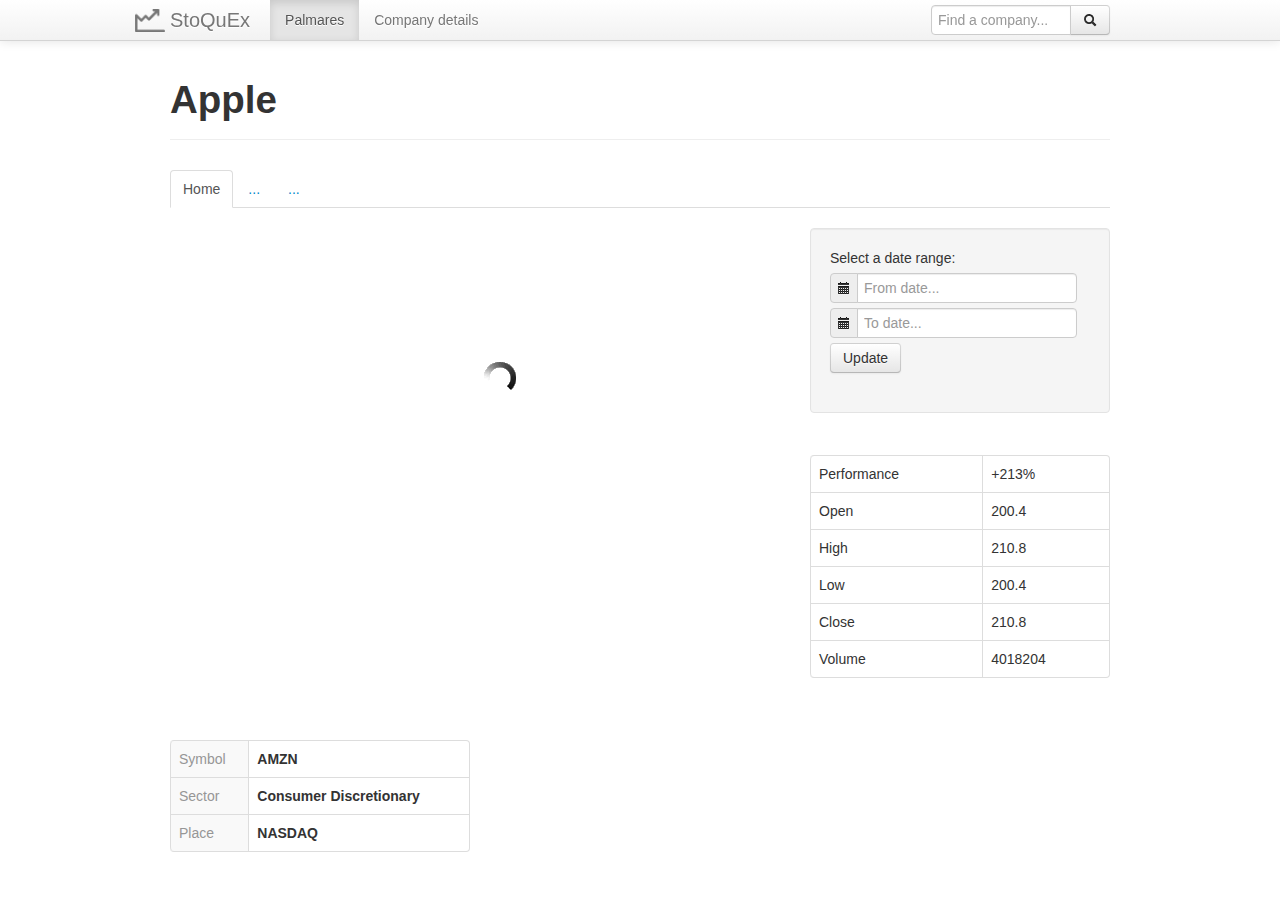
==== index.html @ b41f06c1 "Thursday afternoon work" ====
<!DOCTYPE html>
<html>
<head>
<meta content="text/html; charset=ISO-8859-1" http-equiv="content-type">
<title>StoQuEx - Stock Quotes Explorer</title>
<!-- Bootstrap -->
<meta name="viewport" content="width=device-width, initial-scale=1.0">
<link href="assets/css/bootstrap.min.css" rel="stylesheet" media="screen">
<link href="assets/css/bootstrap-datetimepicker.min.css" rel="stylesheet" media="screen">
<style>
body {
  padding-top: 60px;
}

.navbar-logo {
  height: 40px;

  margin-left: -35px;
  padding-left: 35px;

  background: url(assets/img/logo.png) no-repeat;
  background-position: left center;
  background-size: 30px;
}

.navbar-logo:hover {
  background: url(assets/img/logo-black.png) no-repeat;
  background-position: left center;
  background-size: 30px;
}

.navbar-logo:hover a {
  color: black;
}

#search {
  -moz-transition:width 500ms, height 500ms, background-color 500ms, -moz-transform 500ms;
  -webkit-transition:width 500ms, height 500ms, background-color 500ms, -webkit-transform 500ms;
  -o-transition:width 500ms, height 500ms, background-color 500ms, -o-transform 500ms;
  transition:width 500ms, height 500ms, background-color 500ms, transform 500ms;
}

#search:focus {
  width: 200px;
}

.company-card {
  margin-top: 42px;
}

.company-card .name{
  color: rgb(150,150,150);
  background: rgb(249,249,249);
}

.company-card .value {
  font-weight: bold;
}

.graph-details {
  margin-top: 42px;
}

.loader {
  background: url(assets/img/ajax-loader.gif) no-repeat;
  background-position: center center;
}
</style> 
</head>
<body>

<!-- Navbar -->
<div class="navbar navbar-fixed-top">
  <div class="navbar-inner">
    <div class="container"> 
      <div class="navbar-logo pull-left">
        <a class="brand" href="/">StoQuEx</a>
      </div>
      <div class="container">
        <ul class="nav">
          <li class="active"><a href="#palmares" data-toggle="tab">Palmares</a></li>
          <li class=""><a href="#company-details" data-toggle="tab">Company details</a></li>
        </ul>
        <div class="input-append navbar-search pull-right"> 
          <input class="span2" id="search" type="text" placeholder="Find a company..." autocomplete="off"/> 
          <div class="btn">
            <i class="icon-search"></i>
          </div>
        </div>
      </div>
    </div>
  </div>
</div>

<div class="container">
  <div class="tab-content">

    <!-- Palmares -->
    <div class="tab-pane" id="palmares">
      <div class="page-header">
        <h1>Palmares</h1>
      </div>
      <div class="row">
        <div class="span4">
          <h2>Green</h2>
          <table class="table">
            <thead>
              <tr>
                <th>Ticker</th>
                <th>Closing value</th>
                <th>Performance</th>
              </tr>
            </thead>
            <tbody>
            <tr>
              <td>ABC1</td>
              <td>123,45</td>
              <td>+31%</td>
            </tr>
            <tr>
              <td>ABC2</td>
              <td>123,45</td>
              <td>+30%</td>
            </tr>
            <tr>
              <td>ABC3</td>
              <td>123,45</td>
              <td>+29%</td>
            </tr>
            </tbody>
          </table>
        </div>
        <div class="span4">
            <h2>Red</h2>
            <table class="table">
              <thead>
                <tr>
                  <th>Ticker</th>
                  <th>Closing value</th>
                  <th>Performance</th>
                </tr>
              </thead>
              <tbody>
              <tr>
                <td>ABC1</td>
                <td>123,45</td>
                <td>-31%</td>
              </tr>
              <tr>
                <td>ABC2</td>
                <td>123,45</td>
                <td>-30%</td>
              </tr>
              <tr>
                <td>ABC3</td>
                <td>123,45</td>
                <td>-29%</td>
              </tr>
              </tbody>
            </table>
        </div>
        <div class="span4">
            <h2>Volume</h2>
            <table class="table">
              <thead>
                <tr>
                  <th>Ticker</th>
                  <th>Closing value</th>
                  <th>Performance</th>
                </tr>
              </thead>
              <tbody>
              <tr>
                <td>ABC1</td>
                <td>123,45</td>
                <td>12345</td>
              </tr>
              <tr>
                <td>ABC2</td>
                <td>123,45</td>
                <td>12345</td>
              </tr>
              <tr>
                <td>ABC3</td>
                <td>123,45</td>
                <td>12345</td>
              </tr>
              </tbody>
            </table>
        </div>
      </div>
    </div>

    <!-- Company Details -->
    <div class="tab-pane active" id="company-details">
      <div class="row">
        <div class="span12">
          <div class="page-header">
            <h1>Apple</h1>
          </div>
        </div>
      </div>
      <ul class="nav nav-tabs">
        <li class="active"><a href="#">Home</a></li>
        <li><a href="#">...</a></li>
        <li><a href="#">...</a></li>
      </ul>
      <div class="row">
        <div id="chart" class="span8">
          <div class="span8 loader" style="height: 300px;"></div>
        </div>
        <div class="span4">
          <div class="well">
            <form>
              <fieldset>
                <label>Select a date range:</label>
                <div id="from-picker" class="input-prepend">
                  <span class="add-on">
                    <i data-time-icon="icon-time" data-date-icon="icon-calendar"></i>
                  </span>
                  <input data-format="MM/dd/yyyy" type="text" placeholder="From date..."></input>
                </div>
                <div id="to-picker" class="input-prepend">
                  <span class="add-on">
                    <i data-time-icon="icon-time" data-date-icon="icon-calendar"></i>
                  </span>
                  <input data-format="MM/dd/yyyy" type="text" placeholder="To date..."></input>
                </div>
                <button class="btn">Update</button>
              </fieldset>
            </form>
          </div>
        
          <table class="table table-bordered graph-details">
            <tbody>
            <tr>
              <td class="name">Performance</td>
              <td class="value">+213%</td>
            </tr>
            <tr>
              <td class="name">Open</td>
              <td class="value">200.4</td>
            </tr>
            <tr>
              <td class="name">High</td>
              <td class="value">210.8</td>                
            </tr>
            <tr>
              <td class="name">Low</td>
              <td class="value">200.4</td>                
            </tr>
            <tr>
              <td class="name">Close</td>
              <td class="value">210.8</td>                
            </tr>
            <tr>
              <td class="name">Volume</td>
              <td class="value">4018204</td>                
            </tr>
            </tbody>
          </table> 
        </div>
      </div>
      <div class="row">
        <div class="span4">
          <table class="table table-bordered company-card">
            <tbody>
            <tr>
              <td class="name">Symbol</td>
              <td class="value company-symbol">AMZN</td>
            </tr>
            <tr>
              <td class="name">Sector</td>
              <td class="value company-sector">Consumer Discretionary</td>
            </tr>
            <tr>
              <td class="name">Place</td>
              <td class="value company-place">NASDAQ</td>                
            </tr>
            </tbody>
          </table> 
        </div> 
      </div>                   
  </div>
</div>

<!-- Bootstrap -->
<script src="assets/js/jquery.min.js"></script>
<script src="assets/js/underscore-min.js"></script>
<script src="assets/js/bootstrap.min.js"></script>
<script src="assets/js/bootstrap-datetimepicker.min.js"></script>
<script src="assets/js/raphael-min.js"></script>
<script src="assets/js/polychart2.min.js"></script>
<script src="assets/js/moment.min.js"></script>
<script src="assets/js/app.js"></script>
</body>
</html>
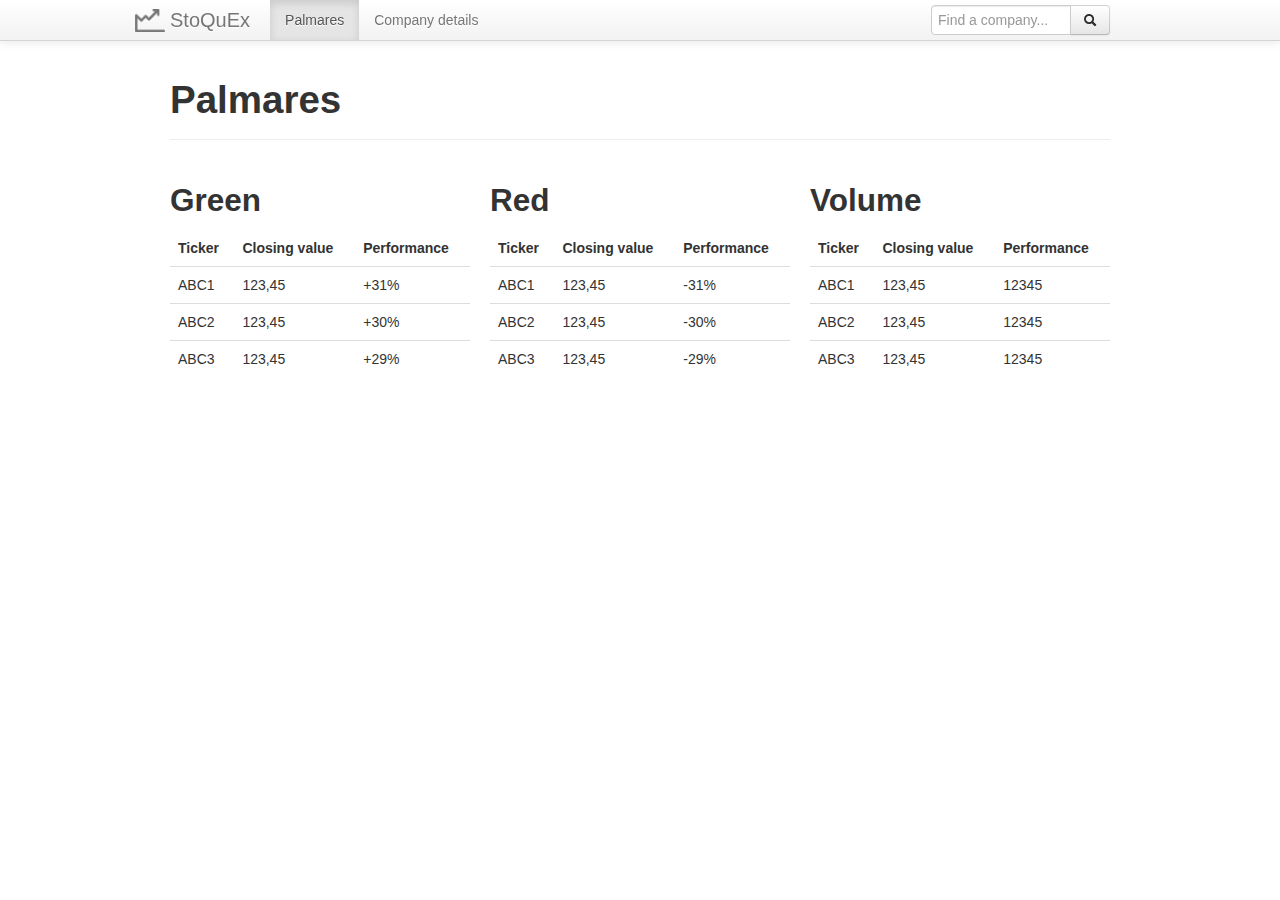
==== commit 25e1c586: "Fix HTML Markup and Palmares as first page" ====
--- a/index.html
+++ b/index.html
@@ -5,6 +5,7 @@
 <title>StoQuEx - Stock Quotes Explorer</title>
 <!-- Bootstrap -->
 <meta name="viewport" content="width=device-width, initial-scale=1.0">
+<meta name="apple-mobile-web-app-capable" content="yes" />
 <link href="assets/css/bootstrap.min.css" rel="stylesheet" media="screen">
 <link href="assets/css/bootstrap-datetimepicker.min.css" rel="stylesheet" media="screen">
 <style>
@@ -84,7 +85,7 @@
         <div class="input-append navbar-search pull-right"> 
           <input class="span2" id="search" type="text" placeholder="Find a company..." autocomplete="off"/> 
           <div class="btn">
-            <i class="icon-search"></i>
+            <i class="icon-search">&nbsp;</i>
           </div>
         </div>
       </div>
@@ -96,7 +97,7 @@
   <div class="tab-content">
 
     <!-- Palmares -->
-    <div class="tab-pane" id="palmares">
+    <div class="tab-pane active" id="palmares">
       <div class="page-header">
         <h1>Palmares</h1>
       </div>
@@ -131,68 +132,68 @@
           </table>
         </div>
         <div class="span4">
-            <h2>Red</h2>
-            <table class="table">
-              <thead>
-                <tr>
-                  <th>Ticker</th>
-                  <th>Closing value</th>
-                  <th>Performance</th>
-                </tr>
-              </thead>
-              <tbody>
+          <h2>Red</h2>
+          <table class="table">
+            <thead>
               <tr>
-                <td>ABC1</td>
-                <td>123,45</td>
-                <td>-31%</td>
+                <th>Ticker</th>
+                <th>Closing value</th>
+                <th>Performance</th>
               </tr>
+            </thead>
+            <tbody>
+            <tr>
+              <td>ABC1</td>
+              <td>123,45</td>
+              <td>-31%</td>
+            </tr>
+            <tr>
+              <td>ABC2</td>
+              <td>123,45</td>
+              <td>-30%</td>
+            </tr>
+            <tr>
+              <td>ABC3</td>
+              <td>123,45</td>
+              <td>-29%</td>
+            </tr>
+            </tbody>
+          </table>
+        </div>
+        <div class="span4">
+          <h2>Volume</h2>
+          <table class="table">
+            <thead>
               <tr>
-                <td>ABC2</td>
-                <td>123,45</td>
-                <td>-30%</td>
+                <th>Ticker</th>
+                <th>Closing value</th>
+                <th>Performance</th>
               </tr>
-              <tr>
-                <td>ABC3</td>
-                <td>123,45</td>
-                <td>-29%</td>
-              </tr>
-              </tbody>
-            </table>
-        </div>
-        <div class="span4">
-            <h2>Volume</h2>
-            <table class="table">
-              <thead>
-                <tr>
-                  <th>Ticker</th>
-                  <th>Closing value</th>
-                  <th>Performance</th>
-                </tr>
-              </thead>
-              <tbody>
-              <tr>
-                <td>ABC1</td>
-                <td>123,45</td>
-                <td>12345</td>
-              </tr>
-              <tr>
-                <td>ABC2</td>
-                <td>123,45</td>
-                <td>12345</td>
-              </tr>
-              <tr>
-                <td>ABC3</td>
-                <td>123,45</td>
-                <td>12345</td>
-              </tr>
-              </tbody>
-            </table>
+            </thead>
+            <tbody>
+            <tr>
+              <td>ABC1</td>
+              <td>123,45</td>
+              <td>12345</td>
+            </tr>
+            <tr>
+              <td>ABC2</td>
+              <td>123,45</td>
+              <td>12345</td>
+            </tr>
+            <tr>
+              <td>ABC3</td>
+              <td>123,45</td>
+              <td>12345</td>
+            </tr>
+            </tbody>
+          </table>
         </div>
       </div>
     </div>
 
     <!-- Company Details -->
-    <div class="tab-pane active" id="company-details">
+    <div class="tab-pane" id="company-details">
       <div class="row">
         <div class="span12">
           <div class="page-header">
@@ -200,37 +201,32 @@
           </div>
         </div>
       </div>
-      <ul class="nav nav-tabs">
-        <li class="active"><a href="#">Home</a></li>
-        <li><a href="#">...</a></li>
-        <li><a href="#">...</a></li>
-      </ul>
       <div class="row">
         <div id="chart" class="span8">
           <div class="span8 loader" style="height: 300px;"></div>
         </div>
         <div class="span4">
           <div class="well">
-            <form>
+            <form action="#">
               <fieldset>
                 <label>Select a date range:</label>
                 <div id="from-picker" class="input-prepend">
                   <span class="add-on">
-                    <i data-time-icon="icon-time" data-date-icon="icon-calendar"></i>
+                    <i data-time-icon="icon-time" data-date-icon="icon-calendar">&nbsp;</i>
                   </span>
-                  <input data-format="MM/dd/yyyy" type="text" placeholder="From date..."></input>
+                  <input data-format="MM/dd/yyyy" type="text" placeholder="From date..."/>
                 </div>
                 <div id="to-picker" class="input-prepend">
                   <span class="add-on">
-                    <i data-time-icon="icon-time" data-date-icon="icon-calendar"></i>
+                    <i data-time-icon="icon-time" data-date-icon="icon-calendar">&nbsp;</i>
                   </span>
-                  <input data-format="MM/dd/yyyy" type="text" placeholder="To date..."></input>
+                  <input data-format="MM/dd/yyyy" type="text" placeholder="To date..."/>
                 </div>
                 <button class="btn">Update</button>
               </fieldset>
             </form>
           </div>
-        
+
           <table class="table table-bordered graph-details">
             <tbody>
             <tr>
@@ -281,6 +277,7 @@
           </table> 
         </div> 
       </div>                   
+    </div>
   </div>
 </div>
 
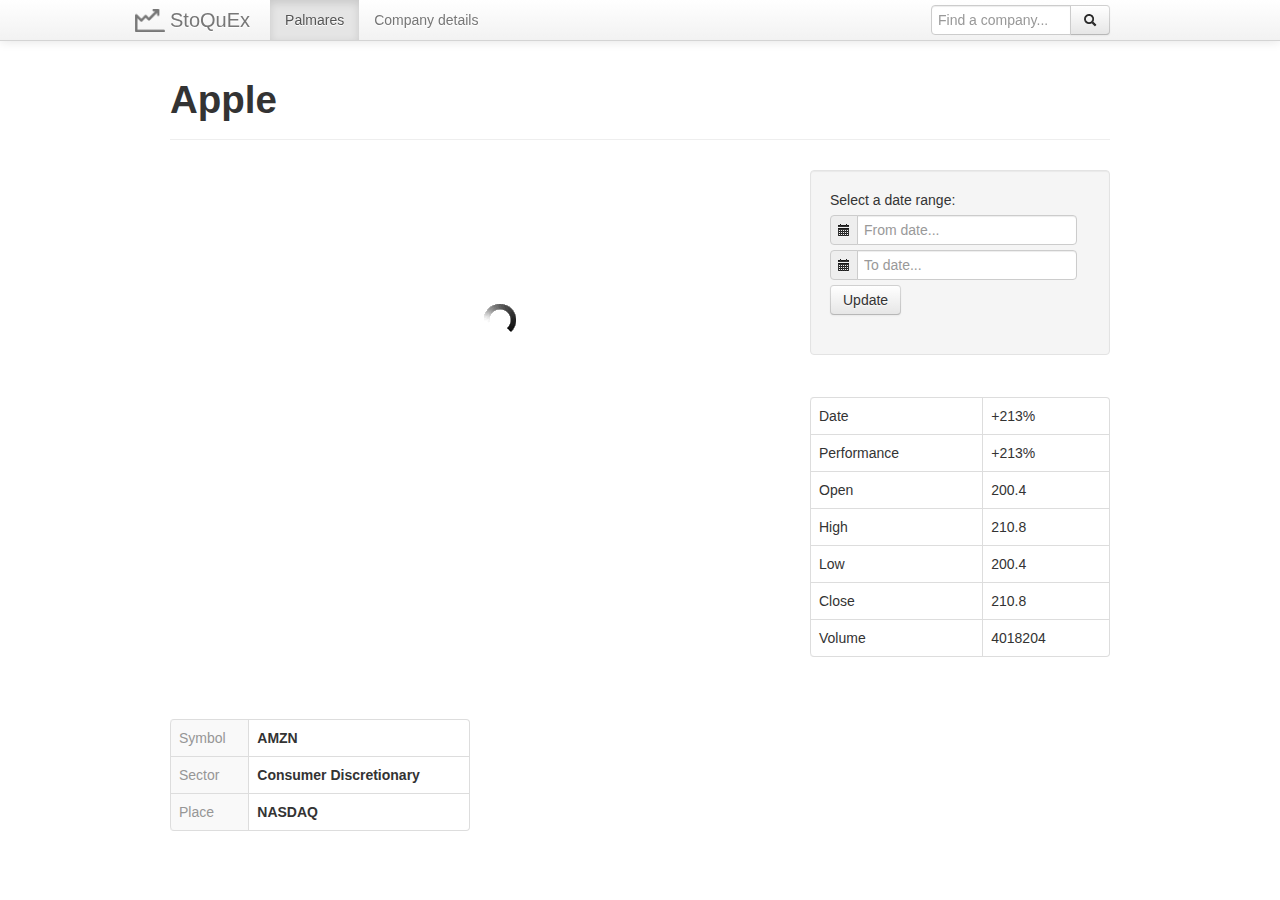
==== commit 796c805b: "Add click callback to graph" ====
--- a/index.html
+++ b/index.html
@@ -97,7 +97,7 @@
   <div class="tab-content">
 
     <!-- Palmares -->
-    <div class="tab-pane active" id="palmares">
+    <div class="tab-pane" id="palmares">
       <div class="page-header">
         <h1>Palmares</h1>
       </div>
@@ -193,7 +193,7 @@
     </div>
 
     <!-- Company Details -->
-    <div class="tab-pane" id="company-details">
+    <div class="tab-pane active" id="company-details">
       <div class="row">
         <div class="span12">
           <div class="page-header">
@@ -230,28 +230,32 @@
           <table class="table table-bordered graph-details">
             <tbody>
             <tr>
+              <td class="name">Date</td>
+              <td class="value quote-date">+213%</td>
+            </tr>
+            <tr>
               <td class="name">Performance</td>
-              <td class="value">+213%</td>
+              <td class="value quote-performance">+213%</td>
             </tr>
             <tr>
               <td class="name">Open</td>
-              <td class="value">200.4</td>
+              <td class="value quote-open">200.4</td>
             </tr>
             <tr>
               <td class="name">High</td>
-              <td class="value">210.8</td>                
+              <td class="value quote-high">210.8</td>                
             </tr>
             <tr>
               <td class="name">Low</td>
-              <td class="value">200.4</td>                
+              <td class="value quote-low">200.4</td>                
             </tr>
             <tr>
               <td class="name">Close</td>
-              <td class="value">210.8</td>                
+              <td class="value quote-close">210.8</td>                
             </tr>
             <tr>
               <td class="name">Volume</td>
-              <td class="value">4018204</td>                
+              <td class="value quote-volume">4018204</td>                
             </tr>
             </tbody>
           </table> 
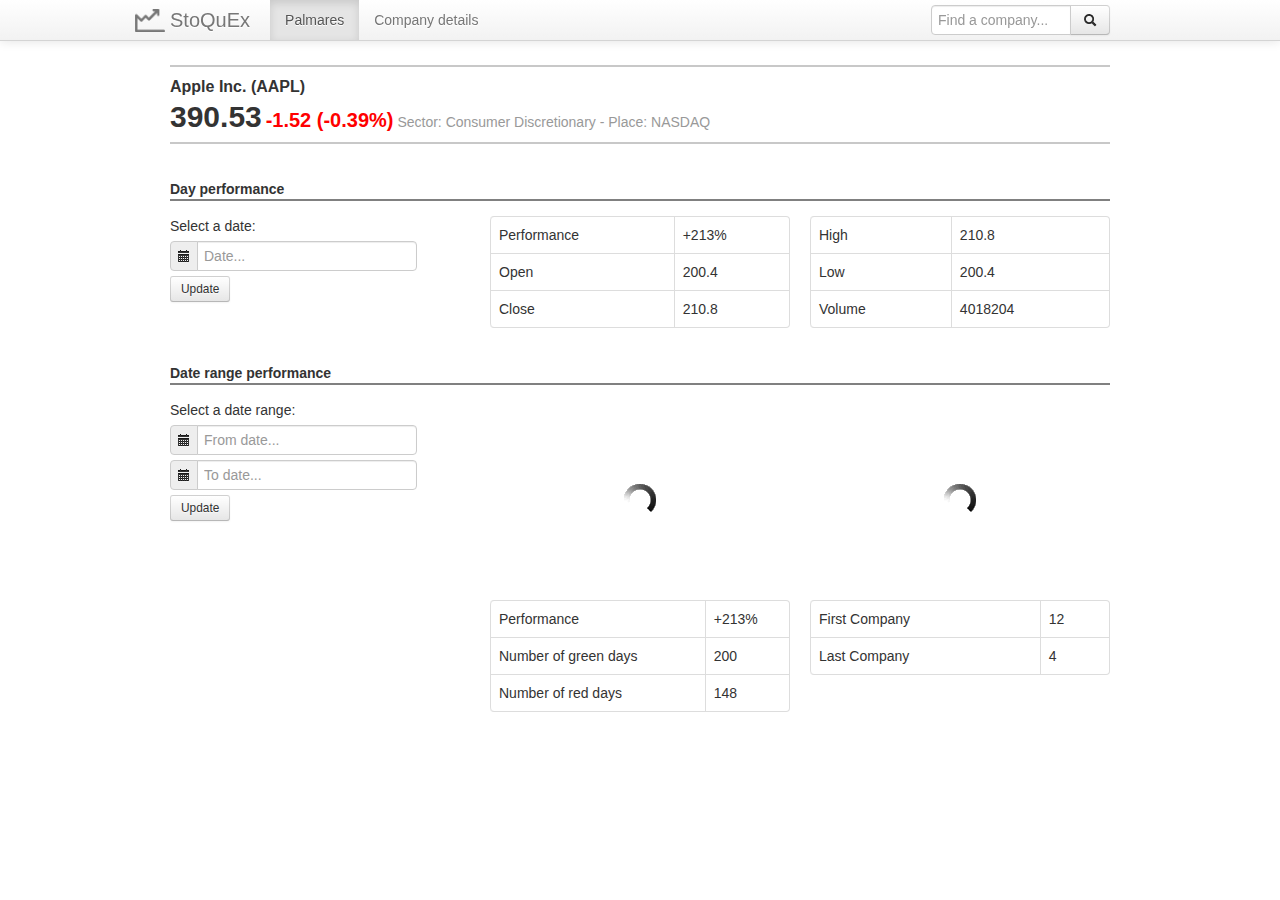
==== commit 069a06ca: "New Company Detail design" ====
--- a/index.html
+++ b/index.html
@@ -45,6 +45,45 @@
   width: 200px;
 }
 
+.company-header {
+  border-top: solid 2px rgb(200,200,200);
+  border-bottom: solid 2px rgb(200,200,200);
+  margin-top: 5px;
+  padding-bottom: 10px;
+  margin-bottom: 20px;
+}
+
+.company-header h1 {
+  margin: 0px;
+  padding: 0px;
+  font-size: 16px;
+}
+
+.company-header .quote {
+  font-size: 30px;
+  font-weight: bold;
+}
+
+.company-header .performance {
+  font-size: 20px;
+  font-weight: bold;
+}
+
+.company-header .bad {
+  color: red;
+}
+
+.company-header .good {
+  color: green;
+}
+
+.section-header {
+  border-bottom: solid 2px gray;
+  margin-top: 15px;
+  margin-bottom: 15px;
+  font-weight: bold;
+}
+
 .company-card {
   margin-top: 42px;
 }
@@ -56,10 +95,6 @@
 
 .company-card .value {
   font-weight: bold;
-}
-
-.graph-details {
-  margin-top: 42px;
 }
 
 .loader {
@@ -95,7 +130,6 @@
 
 <div class="container">
   <div class="tab-content">
-
     <!-- Palmares -->
     <div class="tab-pane" id="palmares">
       <div class="page-header">
@@ -196,43 +230,41 @@
     <div class="tab-pane active" id="company-details">
       <div class="row">
         <div class="span12">
-          <div class="page-header">
-            <h1>Apple</h1>
-          </div>
-        </div>
-      </div>
-      <div class="row">
-        <div id="chart" class="span8">
-          <div class="span8 loader" style="height: 300px;"></div>
-        </div>
-        <div class="span4">
-          <div class="well">
-            <form action="#">
-              <fieldset>
-                <label>Select a date range:</label>
-                <div id="from-picker" class="input-prepend">
-                  <span class="add-on">
-                    <i data-time-icon="icon-time" data-date-icon="icon-calendar">&nbsp;</i>
-                  </span>
-                  <input data-format="MM/dd/yyyy" type="text" placeholder="From date..."/>
-                </div>
-                <div id="to-picker" class="input-prepend">
-                  <span class="add-on">
-                    <i data-time-icon="icon-time" data-date-icon="icon-calendar">&nbsp;</i>
-                  </span>
-                  <input data-format="MM/dd/yyyy" type="text" placeholder="To date..."/>
-                </div>
-                <button class="btn">Update</button>
-              </fieldset>
-            </form>
-          </div>
-
-          <table class="table table-bordered graph-details">
-            <tbody>
-            <tr>
-              <td class="name">Date</td>
-              <td class="value quote-date">+213%</td>
-            </tr>
+          <div class="company-header">
+            <h1>Apple Inc. (AAPL)</h1>
+            <span class="quote">390.53</span>
+            <span class="performance bad">-1.52 (-0.39%)</span>
+            <span class="muted">
+              Sector: Consumer Discretionary - Place: NASDAQ
+            </span>
+          </div>
+        </div>
+      </div>
+      <div class="row">
+        <div class="span12"> 
+          <div class="section-header">
+            Day performance
+          </div>
+        </div>
+      </div>
+      <div class="row">
+        <div class="span4">
+          <form action="#">
+            <fieldset>
+              <label>Select a date:</label>
+              <div id="date-picker" class="input-prepend">
+                <span class="add-on">
+                  <i data-time-icon="icon-time" data-date-icon="icon-calendar">&nbsp;</i>
+                </span>
+                <input data-format="MM/dd/yyyy" type="text" placeholder="Date..."/>
+              </div>
+              <button class="btn btn-small">Update</button>
+            </fieldset>
+          </form>
+        </div>
+        <div class="span4">
+          <table class="table table-bordered">
+            <tbody>
             <tr>
               <td class="name">Performance</td>
               <td class="value quote-performance">+213%</td>
@@ -242,6 +274,16 @@
               <td class="value quote-open">200.4</td>
             </tr>
             <tr>
+              <td class="name">Close</td>
+              <td class="value quote-close">210.8</td>                
+            </tr>
+            </tbody>
+          </table> 
+        </div>
+        <div class="span4">
+          <table class="table table-bordered">
+            <tbody>
+            <tr>
               <td class="name">High</td>
               <td class="value quote-high">210.8</td>                
             </tr>
@@ -250,10 +292,6 @@
               <td class="value quote-low">200.4</td>                
             </tr>
             <tr>
-              <td class="name">Close</td>
-              <td class="value quote-close">210.8</td>                
-            </tr>
-            <tr>
               <td class="name">Volume</td>
               <td class="value quote-volume">4018204</td>                
             </tr>
@@ -262,25 +300,72 @@
         </div>
       </div>
       <div class="row">
-        <div class="span4">
-          <table class="table table-bordered company-card">
-            <tbody>
-            <tr>
-              <td class="name">Symbol</td>
-              <td class="value company-symbol">AMZN</td>
-            </tr>
-            <tr>
-              <td class="name">Sector</td>
-              <td class="value company-sector">Consumer Discretionary</td>
-            </tr>
-            <tr>
-              <td class="name">Place</td>
-              <td class="value company-place">NASDAQ</td>                
+        <div class="span12">
+          <div class="section-header">
+            Date range performance
+          </div>
+        </div>
+      </div>
+      <div class="row">
+        <div class="span4">
+          <form action="#">
+            <fieldset>
+              <label>Select a date range:</label>
+              <div id="from-picker" class="input-prepend">
+                <span class="add-on">
+                  <i data-time-icon="icon-time" data-date-icon="icon-calendar">&nbsp;</i>
+                </span>
+                <input data-format="MM/dd/yyyy" type="text" placeholder="From date..."/>
+              </div>
+              <div id="to-picker" class="input-prepend">
+                <span class="add-on">
+                  <i data-time-icon="icon-time" data-date-icon="icon-calendar">&nbsp;</i>
+                </span>
+                <input data-format="MM/dd/yyyy" type="text" placeholder="To date..."/>
+              </div>
+              <button class="btn btn-small">Update</button>
+            </fieldset>
+          </form>
+        </div>
+        <div class="span4">
+          <div id="close-chart">
+            <div class="loader" style="height: 200px;"></div>
+          </div>
+          <table class="table table-bordered">
+            <tbody>
+            <tr>
+              <td class="name">Performance</td>
+              <td class="value quote-performance">+213%</td>
+            </tr>
+            <tr>
+              <td class="name">Number of green days</td>
+              <td class="value quote-open">200</td>
+            </tr>
+            <tr>
+              <td class="name">Number of red days</td>
+              <td class="value quote-close">148</td>                
             </tr>
             </tbody>
           </table> 
-        </div> 
-      </div>                   
+        </div>
+        <div class="span4">
+          <div id="volume-chart">
+            <div class="loader" style="height: 200px;"></div>
+          </div>
+          <table class="table table-bordered">
+            <tbody>
+            <tr>
+              <td class="name">First Company</td>
+              <td class="value quote-high">12</td>                
+            </tr>
+            <tr>
+              <td class="name">Last Company</td>
+              <td class="value quote-low">4</td>                
+            </tr>
+            </tbody>
+          </table> 
+        </div>
+      </div>
     </div>
   </div>
 </div>
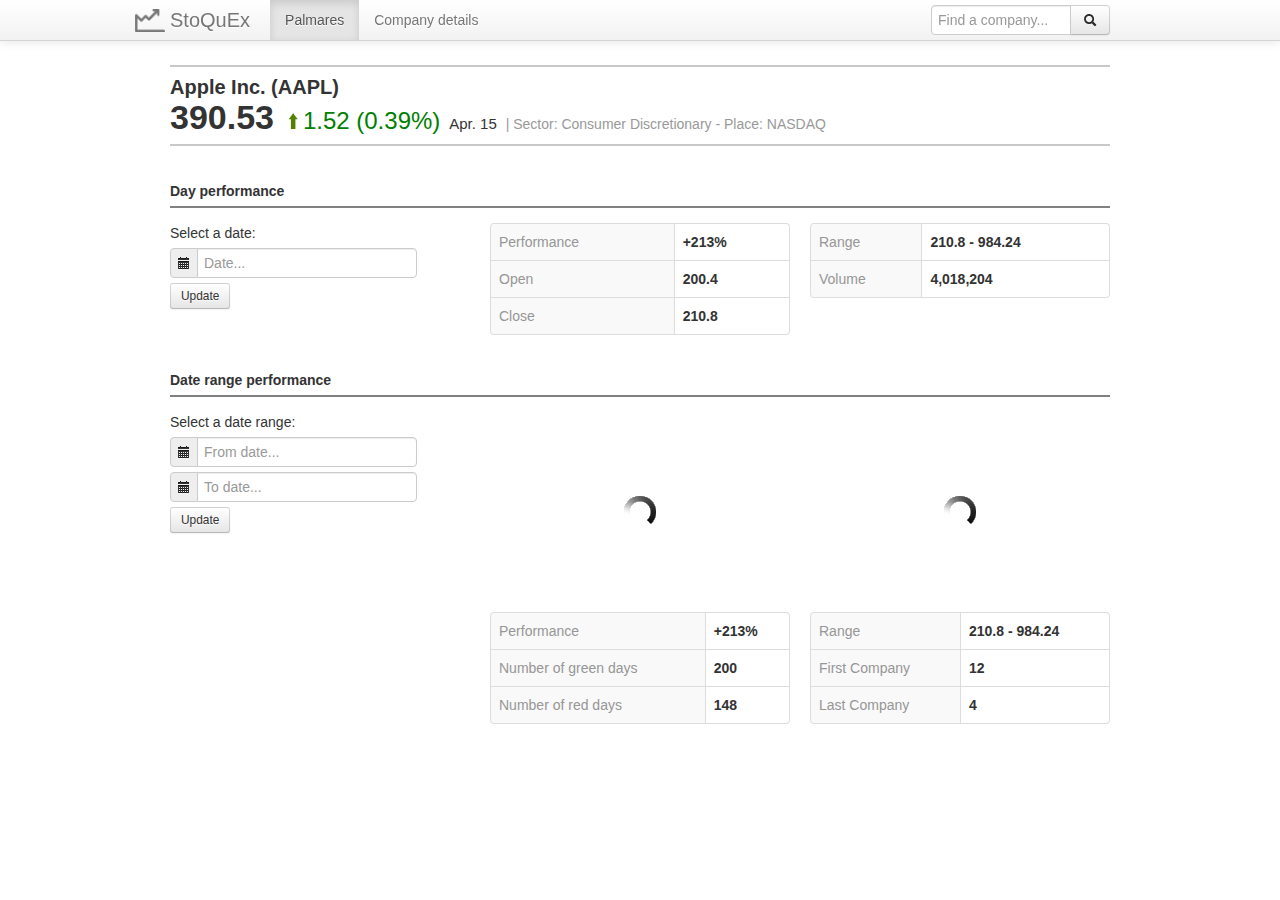
==== commit 67c9a66a: "Sexified Company details" ====
--- a/index.html
+++ b/index.html
@@ -56,44 +56,55 @@
 .company-header h1 {
   margin: 0px;
   padding: 0px;
-  font-size: 16px;
+  font-size: 20px;
 }
 
 .company-header .quote {
-  font-size: 30px;
+  font-size: 34px;
   font-weight: bold;
+  margin-right: 5px;
 }
 
 .company-header .performance {
-  font-size: 20px;
-  font-weight: bold;
+  font-size: 24px;
+  margin-right: 5px;
 }
 
 .company-header .bad {
   color: red;
+  background: url(assets/img/arrow-red.png) no-repeat;
+  padding-left: 20px;
+  background-size: 20px;
+  background-position: center left;
 }
 
 .company-header .good {
   color: green;
+  background: url(assets/img/arrow-green.png) no-repeat;
+  padding-left: 20px;
+  background-size: 20px;
+  background-position: center left;
+}
+
+.company-header .date {
+  font-size: 15px;
+  margin-right: 5px;
 }
 
 .section-header {
   border-bottom: solid 2px gray;
   margin-top: 15px;
   margin-bottom: 15px;
+  padding-bottom: 5px;
   font-weight: bold;
 }
 
-.company-card {
-  margin-top: 42px;
-}
-
-.company-card .name{
+.table .name{
   color: rgb(150,150,150);
   background: rgb(249,249,249);
 }
 
-.company-card .value {
+.table .value {
   font-weight: bold;
 }
 
@@ -233,9 +244,10 @@
           <div class="company-header">
             <h1>Apple Inc. (AAPL)</h1>
             <span class="quote">390.53</span>
-            <span class="performance bad">-1.52 (-0.39%)</span>
+            <span class="performance good">1.52 (0.39%)</span>
+            <span class="date">Apr. 15</span>
             <span class="muted">
-              Sector: Consumer Discretionary - Place: NASDAQ
+              | Sector: Consumer Discretionary - Place: NASDAQ
             </span>
           </div>
         </div>
@@ -256,7 +268,7 @@
                 <span class="add-on">
                   <i data-time-icon="icon-time" data-date-icon="icon-calendar">&nbsp;</i>
                 </span>
-                <input data-format="MM/dd/yyyy" type="text" placeholder="Date..."/>
+                <input data-format="yyyy-mm-dd" type="text" placeholder="Date..."/>
               </div>
               <button class="btn btn-small">Update</button>
             </fieldset>
@@ -284,16 +296,12 @@
           <table class="table table-bordered">
             <tbody>
             <tr>
-              <td class="name">High</td>
-              <td class="value quote-high">210.8</td>                
-            </tr>
-            <tr>
-              <td class="name">Low</td>
-              <td class="value quote-low">200.4</td>                
+              <td class="name">Range</td>
+              <td class="value quote-high">210.8 - 984.24</td>
             </tr>
             <tr>
               <td class="name">Volume</td>
-              <td class="value quote-volume">4018204</td>                
+              <td class="value quote-volume">4,018,204</td>                
             </tr>
             </tbody>
           </table> 
@@ -315,13 +323,13 @@
                 <span class="add-on">
                   <i data-time-icon="icon-time" data-date-icon="icon-calendar">&nbsp;</i>
                 </span>
-                <input data-format="MM/dd/yyyy" type="text" placeholder="From date..."/>
+                <input data-format="yyyy-mm-dd" type="text" placeholder="From date..."/>
               </div>
               <div id="to-picker" class="input-prepend">
                 <span class="add-on">
                   <i data-time-icon="icon-time" data-date-icon="icon-calendar">&nbsp;</i>
                 </span>
-                <input data-format="MM/dd/yyyy" type="text" placeholder="To date..."/>
+                <input data-format="yyyy-mm-dd" type="text" placeholder="To date..."/>
               </div>
               <button class="btn btn-small">Update</button>
             </fieldset>
@@ -354,6 +362,10 @@
           </div>
           <table class="table table-bordered">
             <tbody>
+            <tr>
+              <td class="name">Range</td>
+              <td class="value quote-high">210.8 - 984.24</td>
+            </tr>
             <tr>
               <td class="name">First Company</td>
               <td class="value quote-high">12</td>                
@@ -378,6 +390,7 @@
 <script src="assets/js/raphael-min.js"></script>
 <script src="assets/js/polychart2.min.js"></script>
 <script src="assets/js/moment.min.js"></script>
+<script src="assets/js/helper.js"></script>
 <script src="assets/js/app.js"></script>
 </body>
 </html>
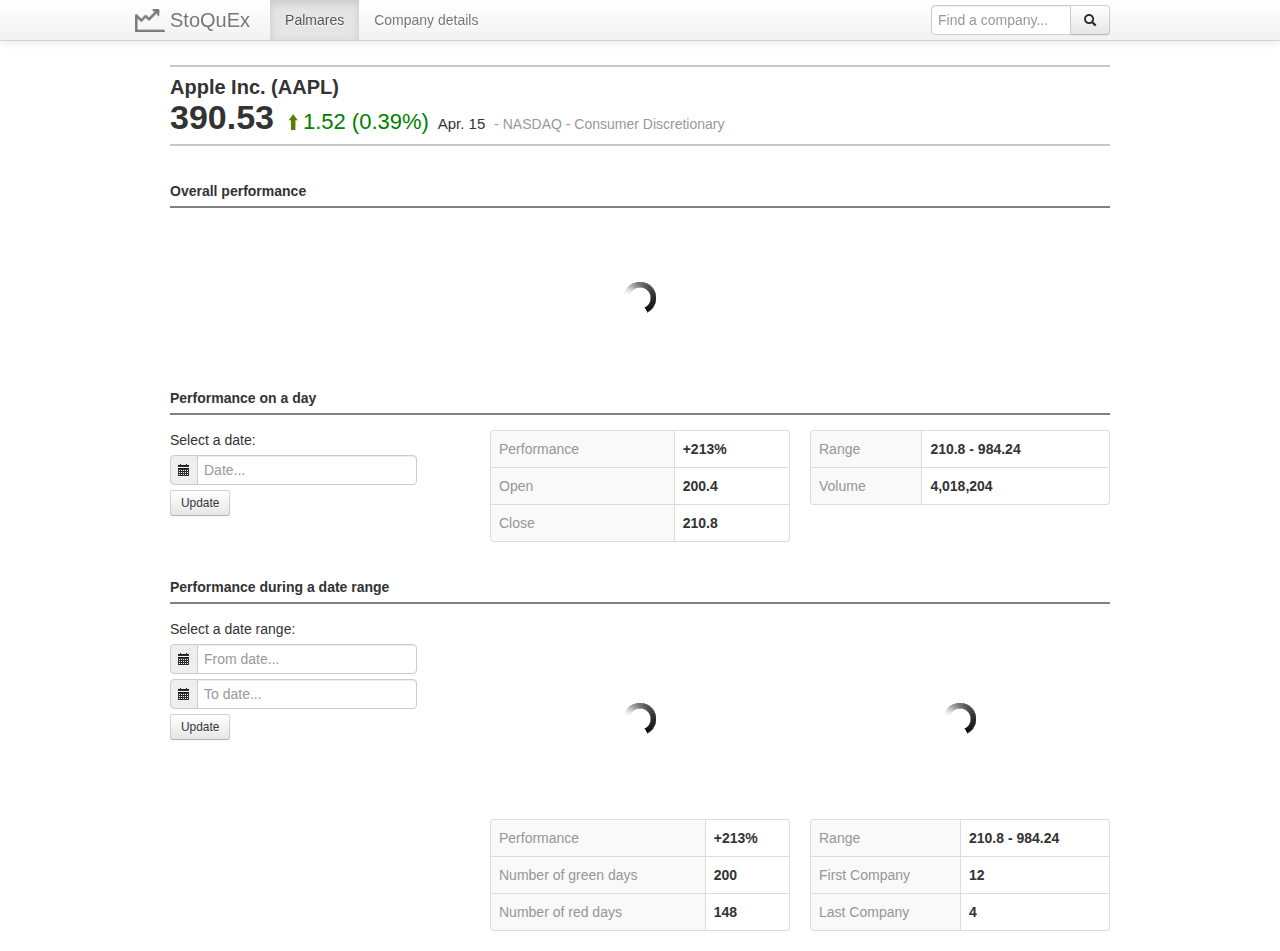
==== commit 6008428f: "Overall graph + dynamic company details" ====
--- a/index.html
+++ b/index.html
@@ -66,7 +66,7 @@
 }
 
 .company-header .performance {
-  font-size: 24px;
+  font-size: 22px;
   margin-right: 5px;
 }
 
@@ -247,7 +247,8 @@
             <span class="performance good">1.52 (0.39%)</span>
             <span class="date">Apr. 15</span>
             <span class="muted">
-              | Sector: Consumer Discretionary - Place: NASDAQ
+              - <span class="place">NASDAQ</span>
+              - <span class="sector">Consumer Discretionary</span>
             </span>
           </div>
         </div>
@@ -255,7 +256,21 @@
       <div class="row">
         <div class="span12"> 
           <div class="section-header">
-            Day performance
+            Overall performance
+          </div>
+        </div>
+      </div>
+      <div class="row">
+        <div class="span12">
+          <div id="overall-chart"> 
+            <div class="loader" style="height: 150px;"></div>
+          </div>
+        </div>
+      </div>
+      <div class="row">
+        <div class="span12"> 
+          <div class="section-header">
+            Performance on a day
           </div>
         </div>
       </div>
@@ -310,7 +325,7 @@
       <div class="row">
         <div class="span12">
           <div class="section-header">
-            Date range performance
+            Performance during a date range
           </div>
         </div>
       </div>
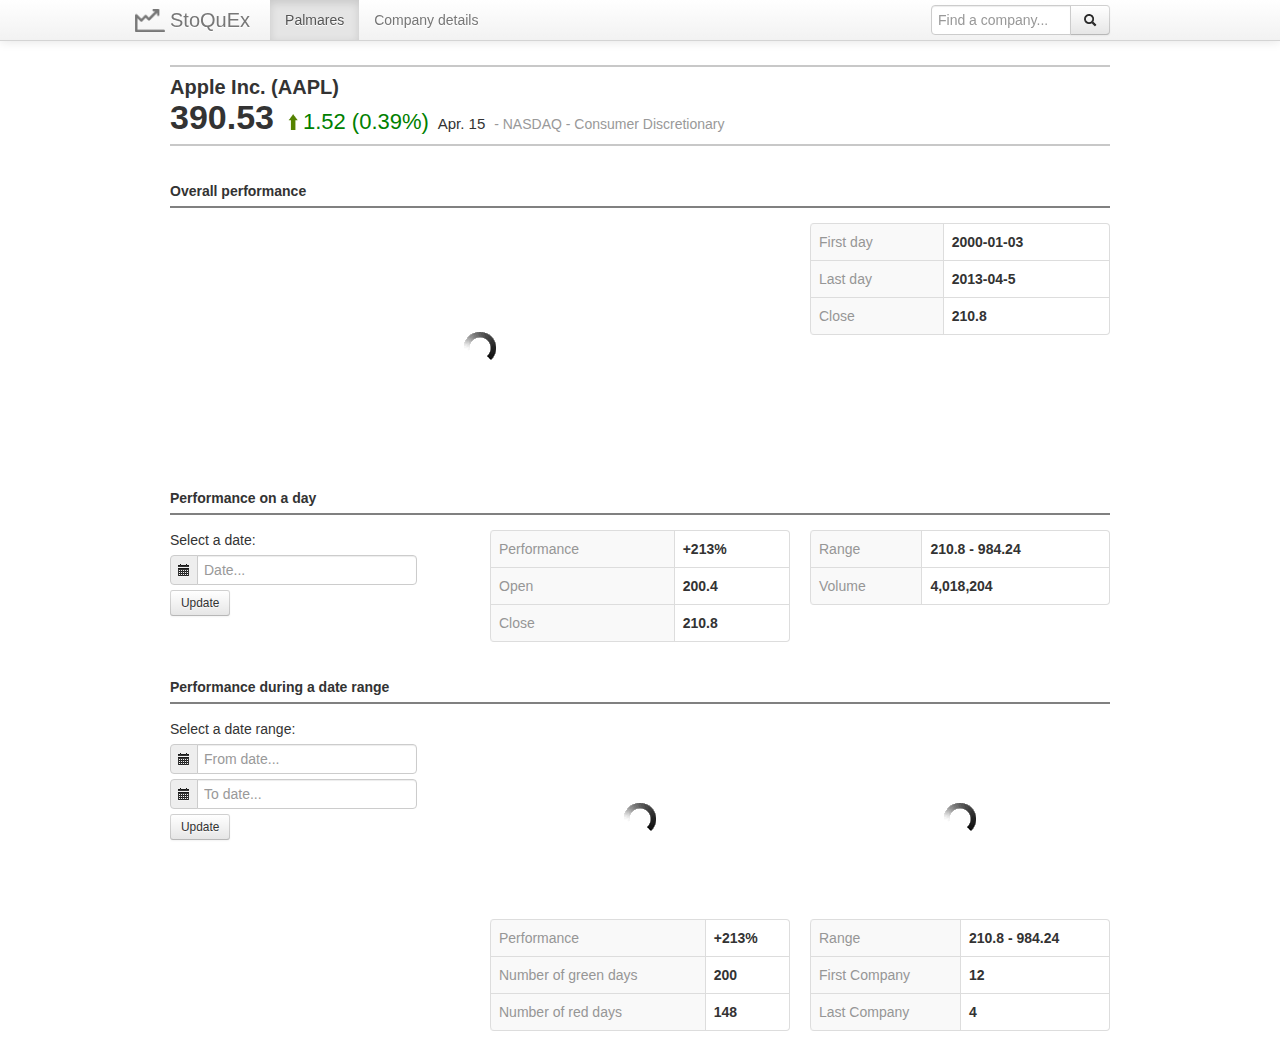
==== commit a0a81bba: "Search now works" ====
--- a/index.html
+++ b/index.html
@@ -34,6 +34,11 @@
   color: black;
 }
 
+form.search {
+  margin: 0px;
+  padding: 0px;
+}
+
 #search {
   -moz-transition:width 500ms, height 500ms, background-color 500ms, -moz-transform 500ms;
   -webkit-transition:width 500ms, height 500ms, background-color 500ms, -webkit-transform 500ms;
@@ -129,10 +134,12 @@
           <li class=""><a href="#company-details" data-toggle="tab">Company details</a></li>
         </ul>
         <div class="input-append navbar-search pull-right"> 
-          <input class="span2" id="search" type="text" placeholder="Find a company..." autocomplete="off"/> 
-          <div class="btn">
-            <i class="icon-search">&nbsp;</i>
-          </div>
+          <form class='search' action='#'>
+            <input class="span2" id="search" type="text" placeholder="Find a company..." autocomplete="off"/> 
+            <div class="btn">
+              <i class="icon-search">&nbsp;</i>
+            </div>
+        </form>
         </div>
       </div>
     </div>
@@ -261,10 +268,28 @@
         </div>
       </div>
       <div class="row">
-        <div class="span12">
+        <div class="span8">
           <div id="overall-chart"> 
-            <div class="loader" style="height: 150px;"></div>
-          </div>
+            <div class="loader" style="height: 250px;"></div>
+          </div>
+        </div>
+        <div class="span4">
+          <table class="table table-bordered">
+            <tbody>
+            <tr>
+              <td class="name">First day</td>
+              <td class="value quote-performance">2000-01-03</td>
+            </tr>
+            <tr>
+              <td class="name">Last day</td>
+              <td class="value quote-open">2013-04-5</td>
+            </tr>
+            <tr>
+              <td class="name">Close</td>
+              <td class="value quote-close">210.8</td>                
+            </tr>
+            </tbody>
+          </table> 
         </div>
       </div>
       <div class="row">
